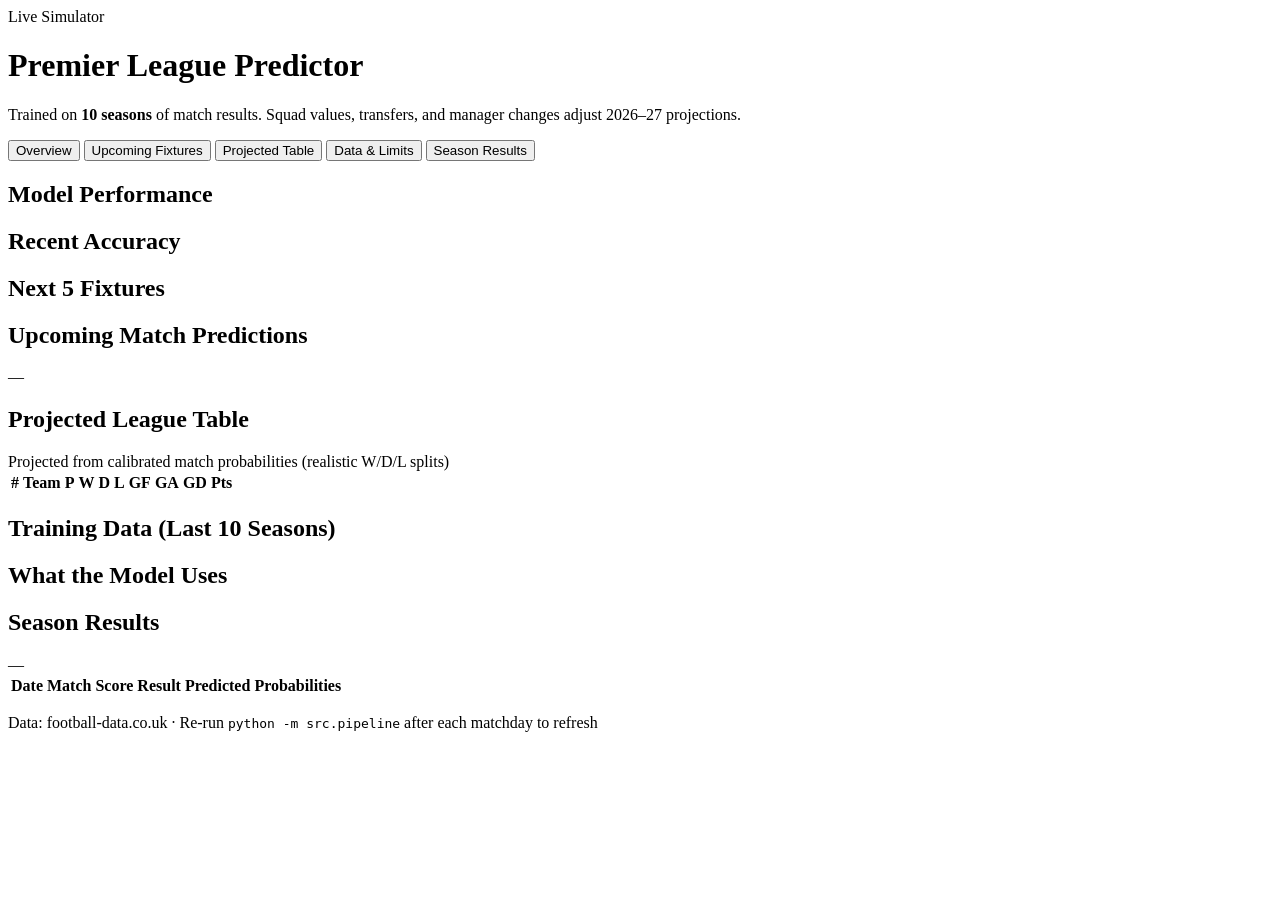
==== web/templates/index.html @ d92bf076 "Initial commit: Premier League Predictor Dixon-Coles Poisson + Monte Carlo season simulator with Fas" ====
<!DOCTYPE html>
<html lang="en">
<head>
  <meta charset="UTF-8" />
  <meta name="viewport" content="width=device-width, initial-scale=1.0" />
  <title>Premier League Predictor</title>
  <link rel="preconnect" href="https://fonts.googleapis.com" />
  <link rel="preconnect" href="https://fonts.gstatic.com" crossorigin />
  <link href="https://fonts.googleapis.com/css2?family=Inter:wght@400;500;600;700;800&display=swap" rel="stylesheet" />
  <link rel="stylesheet" href="/static/css/style.css" />
</head>
<body>
  <div class="app">
    <header class="hero">
      <div class="hero-inner">
        <div class="hero-badge">Live Simulator</div>
        <h1>Premier League <span class="accent">Predictor</span></h1>
        <p class="hero-sub">Trained on <strong>10 seasons</strong> of match results. Squad values, transfers, and manager changes adjust 2026–27 projections.</p>
        <div class="hero-stats" id="hero-stats">
          <div class="stat-card skeleton"></div>
          <div class="stat-card skeleton"></div>
          <div class="stat-card skeleton"></div>
          <div class="stat-card skeleton"></div>
        </div>
      </div>
    </header>

    <nav class="tabs" id="tabs">
      <button class="tab active" data-tab="overview">Overview</button>
      <button class="tab" data-tab="predictions">Upcoming Fixtures</button>
      <button class="tab" data-tab="standings">Projected Table</button>
      <button class="tab" data-tab="methodology">Data & Limits</button>
      <button class="tab" data-tab="results">Season Results</button>
    </nav>

    <main class="content">
      <section id="panel-overview" class="panel active">
        <div class="grid-2">
          <div class="card">
            <h2>Model Performance</h2>
            <div id="model-metrics" class="metrics-grid"></div>
          </div>
          <div class="card">
            <h2>Recent Accuracy</h2>
            <div id="accuracy-breakdown"></div>
          </div>
        </div>
        <div class="card mt">
          <h2>Next 5 Fixtures</h2>
          <div id="next-fixtures" class="fixtures-list"></div>
        </div>
      </section>

      <section id="panel-predictions" class="panel">
        <div class="card">
          <div class="card-header">
            <h2>Upcoming Match Predictions</h2>
            <span class="pill" id="upcoming-count">—</span>
          </div>
          <div id="all-predictions" class="fixtures-list"></div>
        </div>
      </section>

      <section id="panel-standings" class="panel">
        <div class="card">
          <div class="card-header">
            <h2>Projected League Table</h2>
            <span class="muted">Projected from calibrated match probabilities (realistic W/D/L splits)</span>
          </div>
          <div class="table-wrap">
            <table class="standings-table" id="standings-table">
              <thead>
                <tr>
                  <th>#</th>
                  <th>Team</th>
                  <th>P</th>
                  <th>W</th>
                  <th>D</th>
                  <th>L</th>
                  <th>GF</th>
                  <th>GA</th>
                  <th>GD</th>
                  <th>Pts</th>
                </tr>
              </thead>
              <tbody></tbody>
            </table>
          </div>
        </div>
      </section>

      <section id="panel-methodology" class="panel">
        <div class="grid-2">
          <div class="card">
            <h2>Training Data (Last 10 Seasons)</h2>
            <div id="training-manifest"></div>
          </div>
          <div class="card">
            <h2>What the Model Uses</h2>
            <div id="methodology-info"></div>
          </div>
        </div>
      </section>

      <section id="panel-results" class="panel">
        <div class="card">
          <div class="card-header">
            <h2><span id="season-results-label">Season</span> Results</h2>
            <span class="pill" id="season-accuracy">—</span>
          </div>
          <div class="table-wrap">
            <table class="results-table" id="results-table">
              <thead>
                <tr>
                  <th>Date</th>
                  <th>Match</th>
                  <th>Score</th>
                  <th>Result</th>
                  <th>Predicted</th>
                  <th>Probabilities</th>
                </tr>
              </thead>
              <tbody></tbody>
            </table>
          </div>
        </div>
      </section>
    </main>

    <footer class="footer">
      <p>Data: football-data.co.uk · Re-run <code>python -m src.pipeline</code> after each matchday to refresh</p>
    </footer>
  </div>

  <div id="toast" class="toast hidden"></div>
  <script src="/static/js/app.js"></script>
</body>
</html>
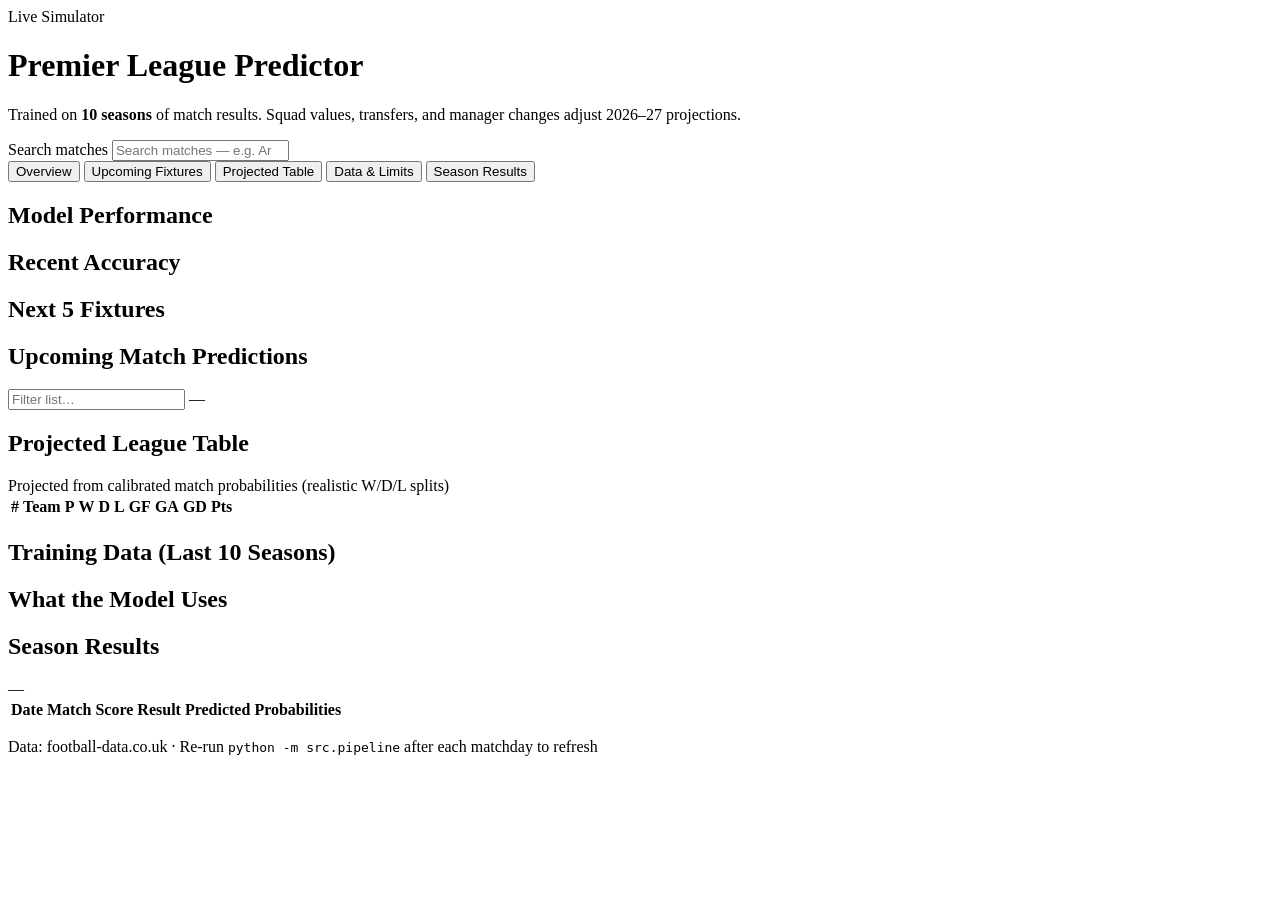
==== commit 03026259: "Add match search across the full season fixture list. Expose /api/matches/search, add hero search wi" ====
--- a/web/templates/index.html
+++ b/web/templates/index.html
@@ -21,6 +21,20 @@
           <div class="stat-card skeleton"></div>
           <div class="stat-card skeleton"></div>
           <div class="stat-card skeleton"></div>
+        </div>
+        <div class="match-search-wrap" data-match-search>
+          <label class="sr-only" for="match-search-input">Search matches</label>
+          <input
+            id="match-search-input"
+            class="match-search-input"
+            type="search"
+            placeholder="Search matches — e.g. Arsenal, Man City vs Chelsea, Etihad…"
+            autocomplete="off"
+            spellcheck="false"
+            aria-expanded="false"
+            aria-controls="match-search-dropdown"
+          />
+          <div id="match-search-dropdown" class="match-search-dropdown hidden" role="listbox"></div>
         </div>
       </div>
     </header>
@@ -55,7 +69,17 @@
         <div class="card">
           <div class="card-header">
             <h2>Upcoming Match Predictions</h2>
-            <span class="pill" id="upcoming-count">—</span>
+            <div class="card-header-actions">
+              <input
+                id="fixture-filter"
+                class="fixture-filter-input"
+                type="search"
+                placeholder="Filter list…"
+                autocomplete="off"
+                spellcheck="false"
+              />
+              <span class="pill" id="upcoming-count">—</span>
+            </div>
           </div>
           <div id="all-predictions" class="fixtures-list"></div>
         </div>
@@ -133,6 +157,7 @@
   </div>
 
   <div id="toast" class="toast hidden"></div>
+  <script src="/static/js/search.js"></script>
   <script src="/static/js/app.js"></script>
 </body>
 </html>
